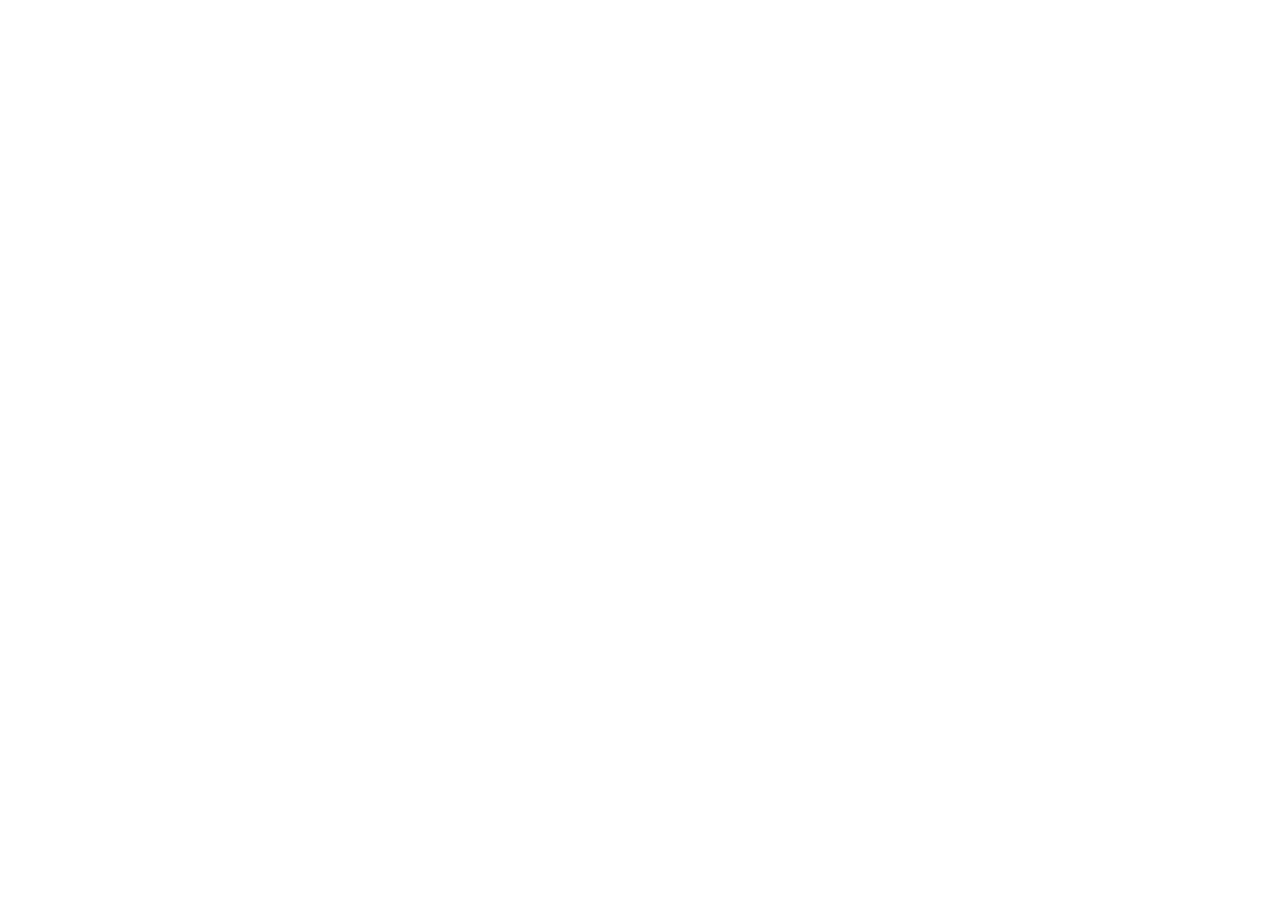
==== Desafio+Master/modulo-3/d012/index.html @ e03b640b "ok" ====
<!DOCTYPE html>
<html lang="en">
<head>
    <meta charset="UTF-8">
    <meta name="viewport" content="width=device-width, initial-scale=1.0">
    <title>Projeto Cordel</title>
    
</head>
<body>

    
</body>
</html>
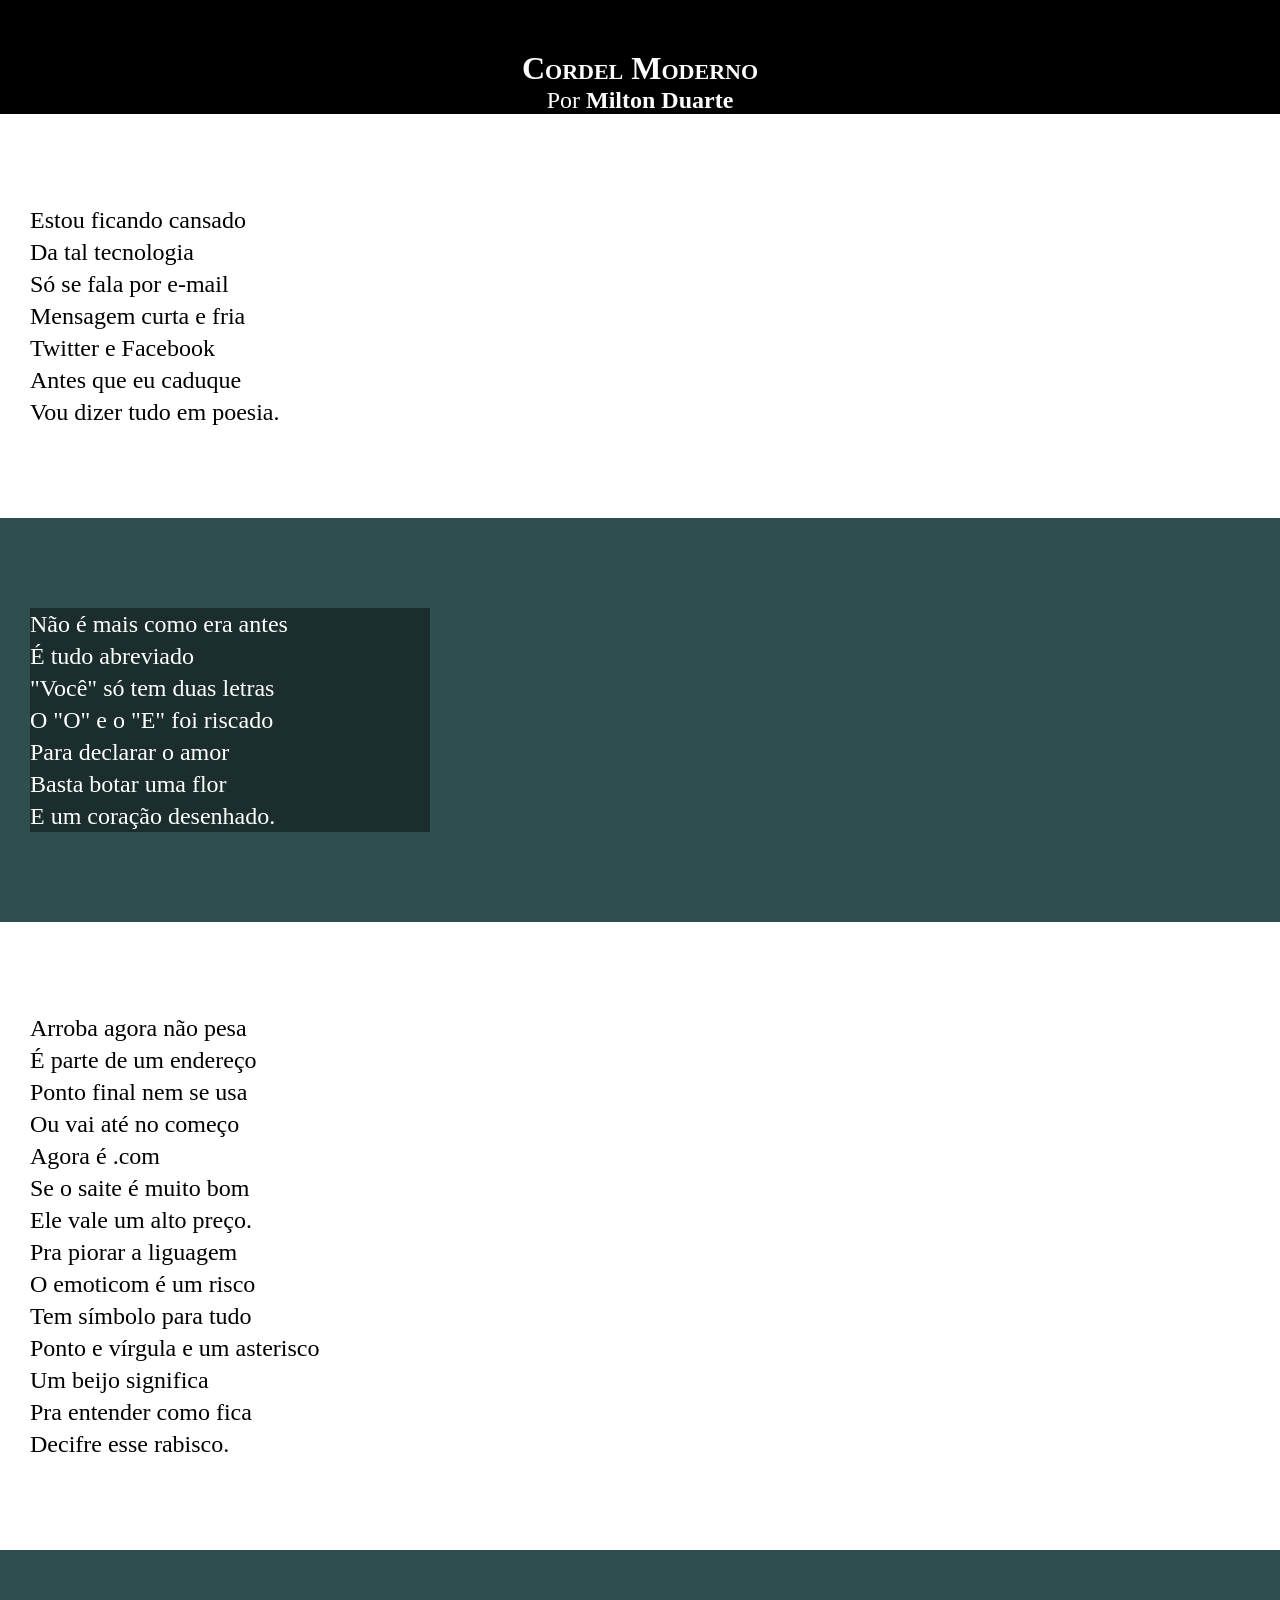
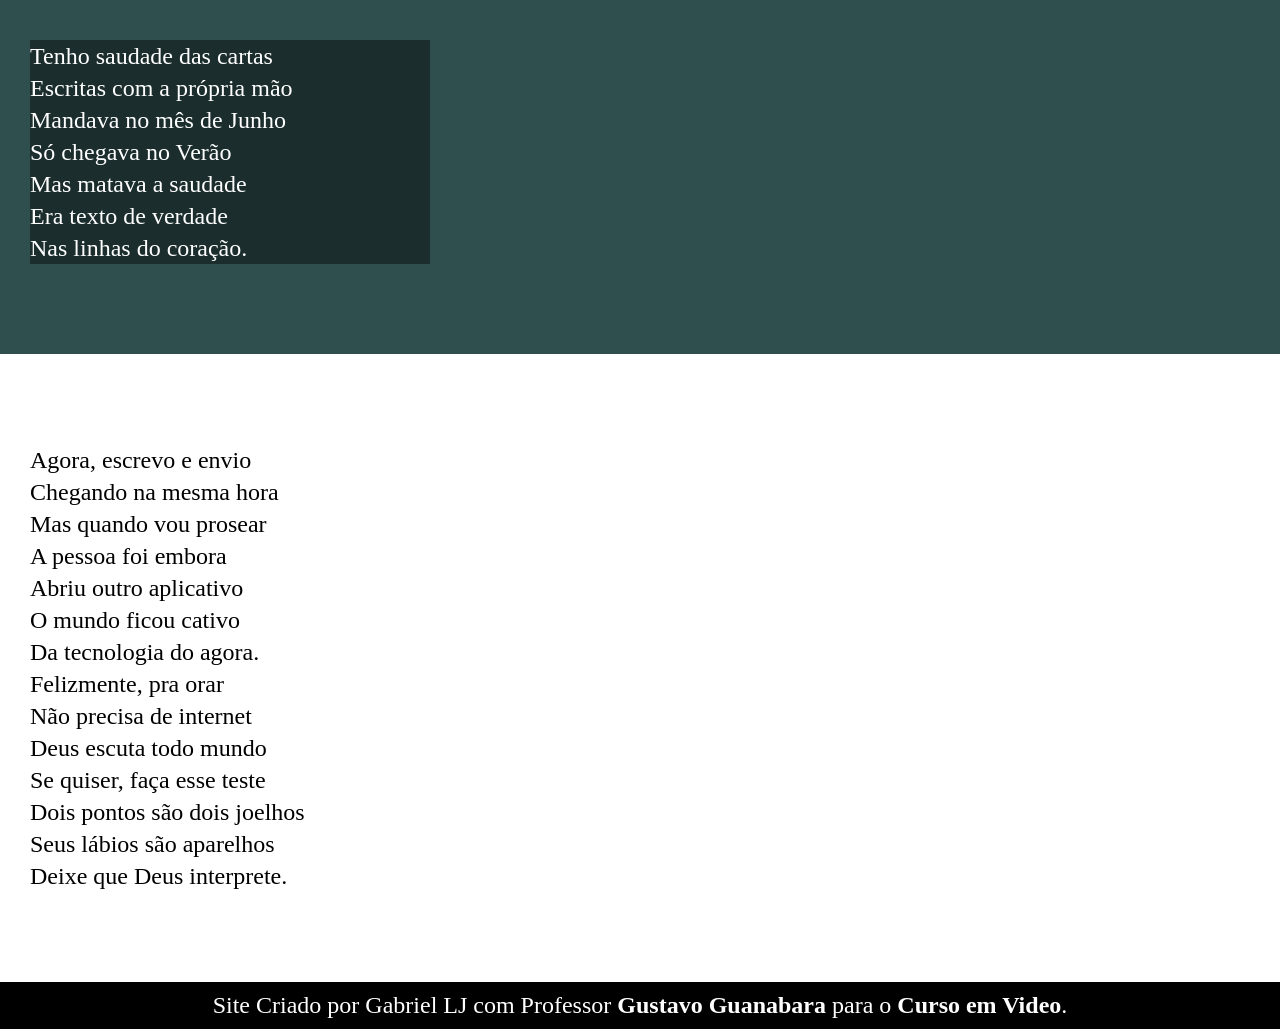
==== commit 2d08c429: "atulizado-blocos-imagens" ====
--- a/Desafio+Master/modulo-3/d012/index.html
+++ b/Desafio+Master/modulo-3/d012/index.html
@@ -1,13 +1,103 @@
 <!DOCTYPE html>
-<html lang="en">
+<html lang="pt-br">
 <head>
     <meta charset="UTF-8">
     <meta name="viewport" content="width=device-width, initial-scale=1.0">
     <title>Projeto Cordel</title>
+    <link rel="stylesheet" href="./css/base.css">
+    <link rel="stylesheet" href="./css/main.css">
     
 </head>
 <body>
+    
+    <header>
+        <h1>Cordel Moderno</h1>
+        <p>Por <a href="https://www.recantodasletras.com.br/poesias/3186743" target="_blank">Milton Duarte</a></p>
+    </header>
+    <section class="normal">
+        <p>
+            Estou ficando cansado  <br>
+            Da tal tecnologia  <br>
+            Só se fala por e-mail  <br>
+            Mensagem curta e fria  <br>
+            Twitter e Facebook  <br>
+            Antes que eu caduque  <br>
+            Vou dizer tudo em poesia.
+        </p> 
+    </section>
 
-    
+    <section class="img">
+        <p>
+            Não é mais como era antes  <br>
+            É tudo abreviado  <br>
+            "Você" só tem duas letras  <br>
+            O "O" e o "E" foi riscado  <br>
+            Para declarar o amor  <br>
+            Basta botar uma flor  <br>
+            E um coração desenhado.
+        </p>  
+    </section>
+
+    <section class="normal">
+        <p>
+            Arroba agora não pesa  <br>
+            É parte de um endereço  <br>
+            Ponto final nem se usa  <br>
+            Ou vai até no começo  <br>
+            Agora é .com  <br>
+            Se o saite é muito bom  <br>
+            Ele vale um alto preço.
+        </p>  
+        
+        <p>
+            Pra piorar a liguagem  <br>
+            O emoticom é um risco  <br>
+            Tem símbolo para tudo  <br>
+            Ponto e vírgula e um asterisco  <br>
+            Um beijo significa  <br>
+            Pra entender como fica  <br>
+            Decifre esse rabisco.
+        </p> 
+    </section>
+
+    <section class="img">
+        <p>
+            Tenho saudade das cartas  <br>
+            Escritas com a própria mão  <br>
+            Mandava no mês de Junho  <br>
+            Só chegava no Verão  <br>
+            Mas matava a saudade  <br>
+            Era texto de verdade  <br>
+            Nas linhas do coração.
+        </p>  
+    </section>
+
+    <section class="normal">
+        <p>
+            Agora, escrevo e envio  <br>
+            Chegando na mesma hora  <br>
+            Mas quando vou prosear  <br>
+            A pessoa foi embora  <br>
+            Abriu outro aplicativo  <br>
+            O mundo ficou cativo  <br>
+            Da tecnologia do agora.
+        </p>  
+
+        <p>
+            Felizmente, pra orar  <br>
+            Não precisa de internet  <br>
+            Deus escuta todo mundo  <br>
+            Se quiser, faça esse teste  <br>
+            Dois pontos são dois joelhos  <br>
+            Seus lábios são aparelhos  <br>
+            Deixe que Deus interprete.
+        </p>  
+    </section>
+
+    <footer>
+        <p>
+            Site Criado por Gabriel LJ com Professor <a href="#">Gustavo Guanabara</a> para o <a href="#">Curso em Video</a>.
+        </p>
+    </footer>
 </body>
 </html>
--- a/Desafio+Master/modulo-3/d012/css/base.css
+++ b/Desafio+Master/modulo-3/d012/css/base.css
@@ -0,0 +1,73 @@
+@charset "UTF-8";
+
+*{
+    padding: 0;
+    margin: 0;
+}
+
+
+html, body{
+    font-family: "Neuton-Regular";
+    min-height: 100vh;
+    background-color: darkgray;
+}
+p{
+    font-family: "Cookie";
+    font-size: 1.5em;
+    text-align: justify;
+}
+
+header{
+    background-color: black;
+    color: white;
+    text-align: center;
+}
+header > h1{
+    padding-top: 50px;
+    font-variant: small-caps;
+}
+
+header > p{
+    text-align: center;
+    
+}
+header a, footer a {
+    color:white;
+    text-decoration: none;
+    font-weight: bolder;
+}
+header a:hover, footer a:hover{
+    text-decoration: underline;
+    color: darkgreen;
+}
+section{
+    padding: 10vh 0;
+    line-height: 2em;
+    padding-left: 30px;
+}
+
+.normal {
+    background-color: white;
+    color: black;
+}
+.img{
+    background-color: darkslategray;
+    color: white;
+}
+.img > p {
+    background-color: rgba(0, 0, 0, 0.432);
+    width: 400px;
+}
+
+
+
+
+
+footer{
+    background-color: black;
+    color: white;
+    padding: 10px;
+}
+footer p {
+    text-align: center;
+}
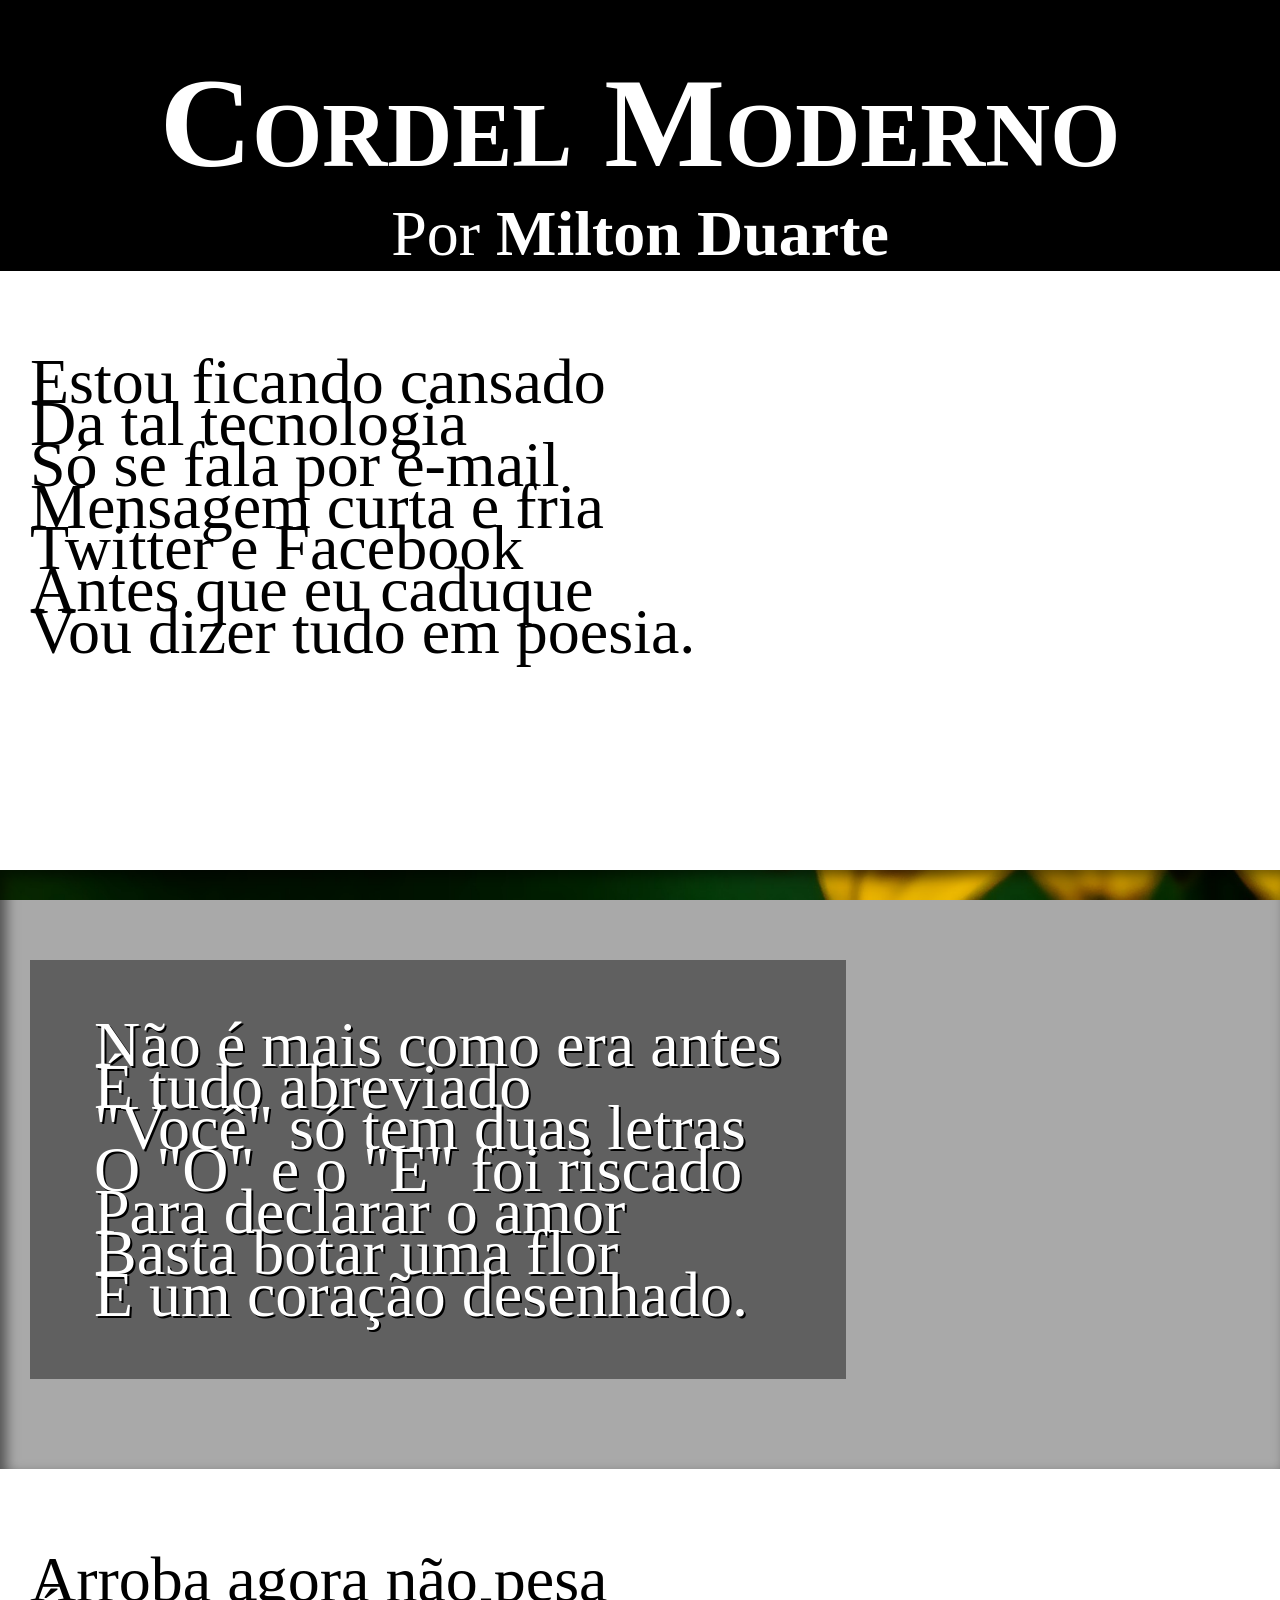
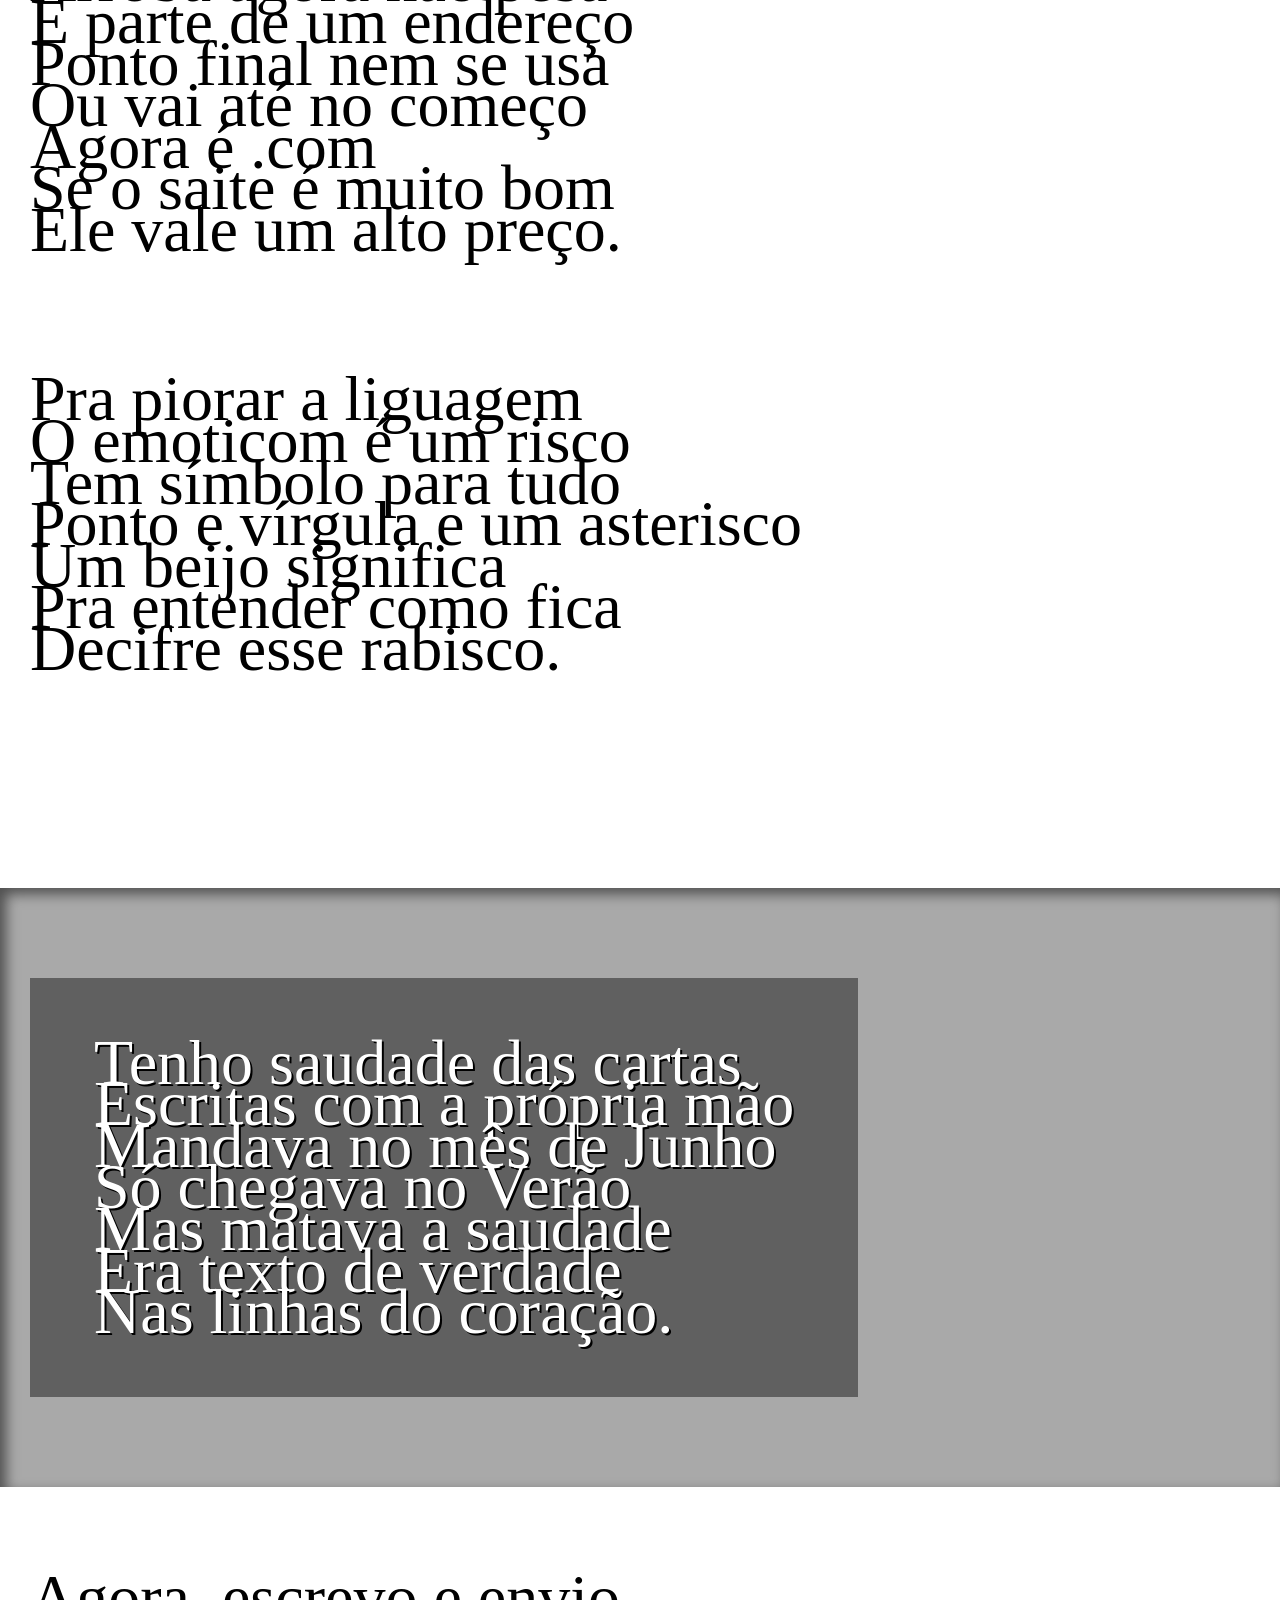
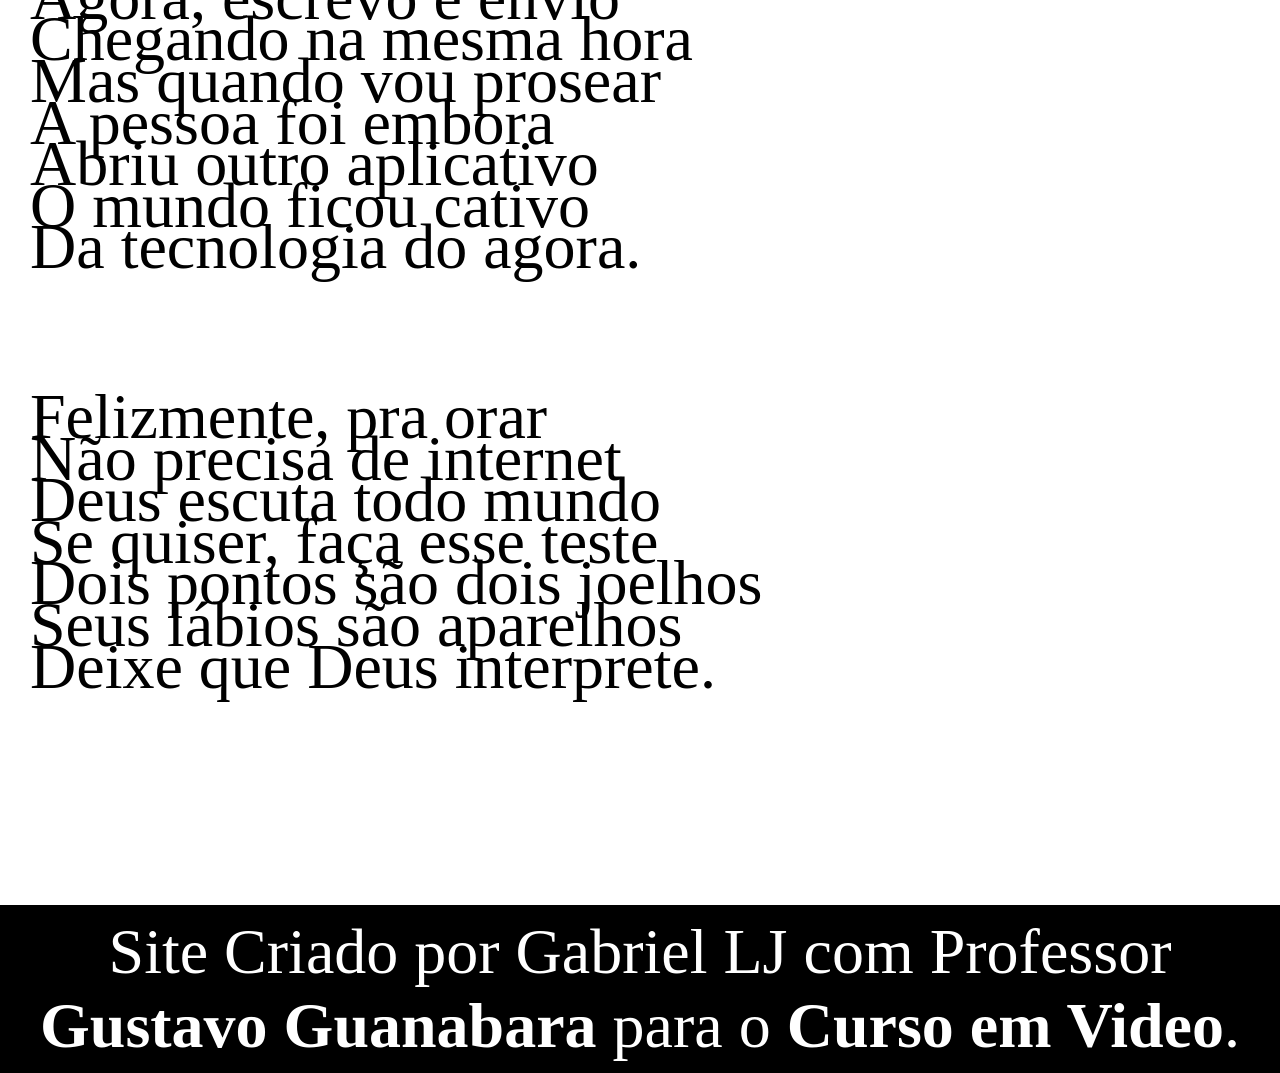
==== commit 93e378db: "ok 012" ====
--- a/Desafio+Master/modulo-3/d012/index.html
+++ b/Desafio+Master/modulo-3/d012/index.html
@@ -26,7 +26,7 @@
         </p> 
     </section>
 
-    <section class="img">
+    <section class="img" id="img01">
         <p>
             Não é mais como era antes  <br>
             É tudo abreviado  <br>
@@ -60,7 +60,7 @@
         </p> 
     </section>
 
-    <section class="img">
+    <section class="img" id="img02">
         <p>
             Tenho saudade das cartas  <br>
             Escritas com a própria mão  <br>
--- a/Desafio+Master/modulo-3/d012/css/base.css
+++ b/Desafio+Master/modulo-3/d012/css/base.css
@@ -4,70 +4,32 @@
     padding: 0;
     margin: 0;
 }
+@import url('https://fonts.googleapis.com/css2?family=Cookie&family=Neuton:ital,wght@0,200;0,300;0,400;0,700;0,800;1,400&display=swap');
 
+.cookie-regular {
+  font-family: "Cookie";
+  font-weight: 150;
+  font-style: normal;
+}
+.neuton-regular {
+  font-family: "Neuton", serif;
+  font-weight: 200;
+  font-style: normal;
+}
+
+:root {
+    --fonte01:"Neuton";
+    --fonte02:"Cookie";
+}
 
 html, body{
-    font-family: "Neuton-Regular";
+    font-family: var(--fonte01);
     min-height: 100vh;
     background-color: darkgray;
 }
 p{
-    font-family: "Cookie";
-    font-size: 1.5em;
+    font-family: var(--fonte02);
+    font-size: 5vw;
     text-align: justify;
 }
 
-header{
-    background-color: black;
-    color: white;
-    text-align: center;
-}
-header > h1{
-    padding-top: 50px;
-    font-variant: small-caps;
-}
-
-header > p{
-    text-align: center;
-    
-}
-header a, footer a {
-    color:white;
-    text-decoration: none;
-    font-weight: bolder;
-}
-header a:hover, footer a:hover{
-    text-decoration: underline;
-    color: darkgreen;
-}
-section{
-    padding: 10vh 0;
-    line-height: 2em;
-    padding-left: 30px;
-}
-
-.normal {
-    background-color: white;
-    color: black;
-}
-.img{
-    background-color: darkslategray;
-    color: white;
-}
-.img > p {
-    background-color: rgba(0, 0, 0, 0.432);
-    width: 400px;
-}
-
-
-
-
-
-footer{
-    background-color: black;
-    color: white;
-    padding: 10px;
-}
-footer p {
-    text-align: center;
-}
--- a/Desafio+Master/modulo-3/d012/css/main.css
+++ b/Desafio+Master/modulo-3/d012/css/main.css
@@ -0,0 +1,69 @@
+header{
+    background-color: black;
+    color: white;
+    text-align: center;
+}
+header > h1{
+    padding-top: 50px;
+    font-variant: small-caps;
+    font-size: 10vw;
+}
+
+header > p{
+    text-align: center;
+    font-size: 5vw;
+}
+header a, footer a {
+    color:white;
+    text-decoration: none;
+    font-weight: bolder;
+}
+header a:hover, footer a:hover{
+    text-decoration: underline;
+    color: darkgreen;
+}
+section{
+    padding: 10vh 0;
+    line-height: 2.6em;
+    padding-left: 30px;
+}
+section > p {
+    padding-bottom: 2em;
+}
+
+.normal {
+    background-color: white;
+    color: black;
+}
+.img{
+    background-color: darkslategray;
+    color: white;
+    box-shadow: inset 6px 6px 13px 0px rgba(0, 0, 0, 0.534);
+    background-size: cover;
+    background-attachment: fixed;
+
+}
+.img > p {
+    background-color: rgba(0, 0, 0, 0.432);
+    display: inline-block;
+    padding: 1em;
+    text-shadow: 2px 2px 0px black;
+}
+
+#img01{
+    background-image: url(../assets/images/background001.jpg);
+    background-position: right center;
+}
+#img02{
+    background-image: url(../assets/images/background002.jpg);
+    background-position: right center;
+}
+
+footer{
+    background-color: black;
+    color: white;
+    padding: 10px;
+}
+footer p {
+    text-align: center;
+}
